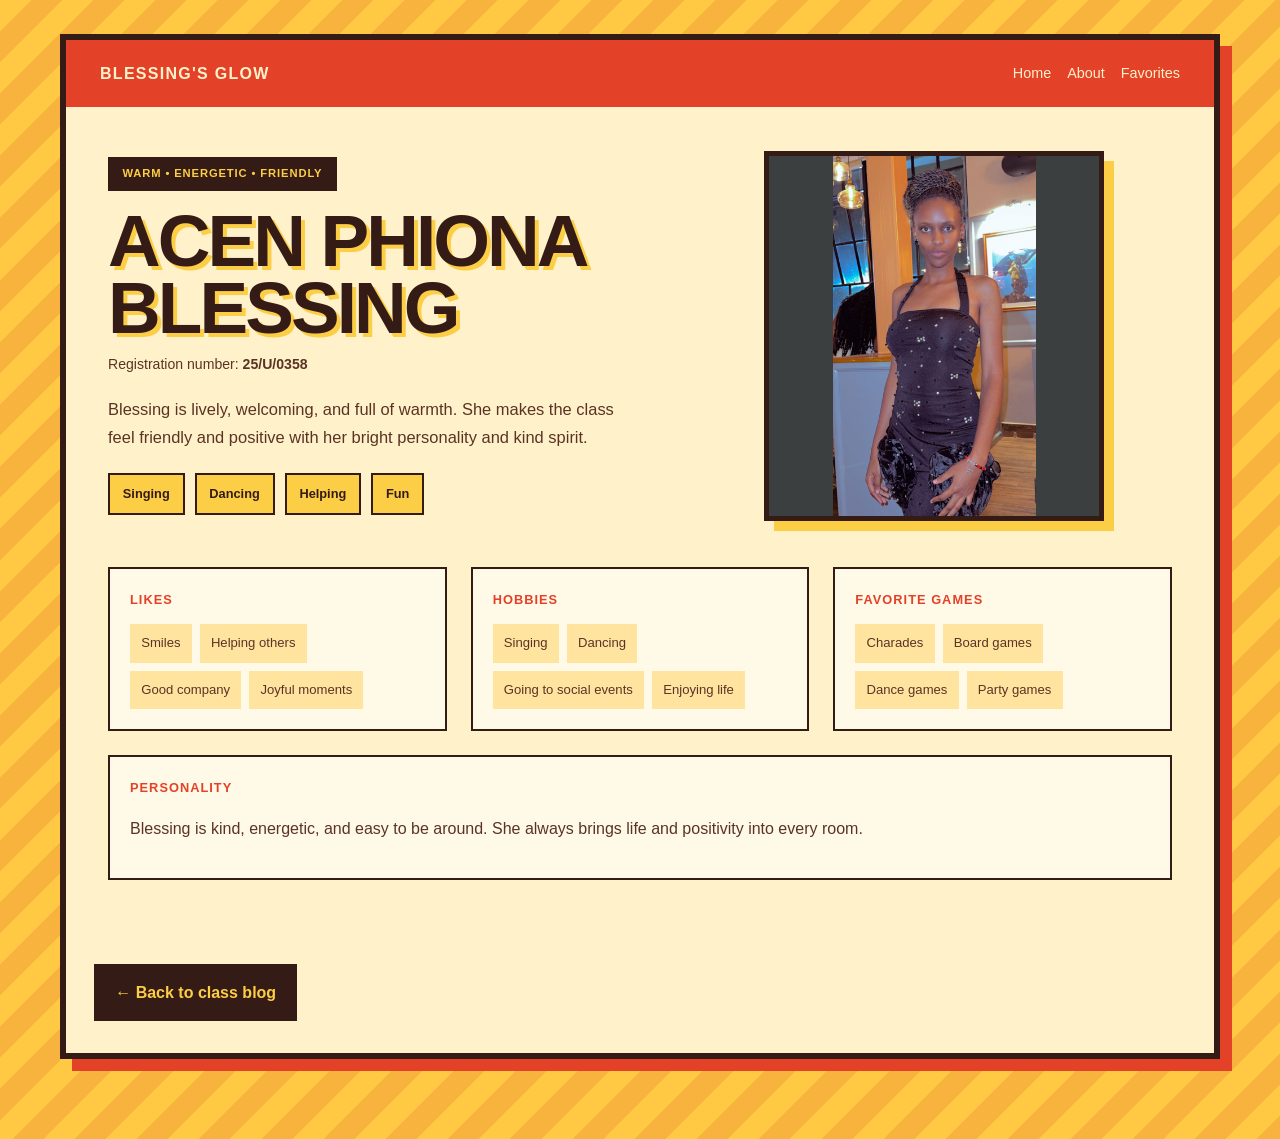
==== acen-phiona-blessing.html @ 314621a3 "Update class group blog pages" ====
<!DOCTYPE html>
<html lang="en">
  <head>
    <meta charset="UTF-8" />
    <meta name="viewport" content="width=device-width, initial-scale=1.0" />
    <title>Acen Phiona Blessing</title>
    <link rel="stylesheet" href="styles.css" />
  </head>
  <body>
    <main class="member-page page-blessing">
      <div class="page-shell">
        <div class="top-strip">
          <div class="brand-mark">Blessing's Glow</div>
          <div class="nav-mini">
            <a href="index.html">Home</a>
            <a href="#about">About</a>
            <a href="#favorites">Favorites</a>
          </div>
        </div>

        <section class="hero-layout">
          <div class="hero-copy" id="about">
            <span class="eyebrow-tag">Warm • Energetic • Friendly</span>
            <h1>Acen Phiona Blessing</h1>
            <p class="registration-number">Registration number: <strong>25/U/0358</strong></p>
            <p class="lead">
              Blessing is lively, welcoming, and full of warmth. She makes the class feel friendly and positive with her bright personality and kind spirit.
            </p>
            <div class="badge-row">
              <span class="badge">Singing</span>
              <span class="badge">Dancing</span>
              <span class="badge">Helping</span>
              <span class="badge">Fun</span>
            </div>
          </div>

          <div class="profile-visual">
            <img
              class="avatar-box-large"
              src="Blessing/blessing.jpeg"
              alt="Acen Phiona Blessing profile photo"
            />
          </div>
        </section>

        <section class="content-grid" id="favorites">
          <article class="info-card">
            <h3>Likes</h3>
            <ul>
              <li>Smiles</li>
              <li>Helping others</li>
              <li>Good company</li>
              <li>Joyful moments</li>
            </ul>
          </article>

          <article class="info-card">
            <h3>Hobbies</h3>
            <ul>
              <li>Singing</li>
              <li>Dancing</li>
              <li>Going to social events</li>
              <li>Enjoying life</li>
            </ul>
          </article>

          <article class="info-card">
            <h3>Favorite games</h3>
            <ul>
              <li>Charades</li>
              <li>Board games</li>
              <li>Dance games</li>
              <li>Party games</li>
            </ul>
          </article>

          <article class="info-card">
            <h3>Personality</h3>
            <p>Blessing is kind, energetic, and easy to be around. She always brings life and positivity into every room.</p>
          </article>
        </section>

        <div class="cta-row">
          <a class="back-link" href="index.html">← Back to class blog</a>
        </div>
      </div>
    </main>
  </body>
</html>
---- styles.css ----
:root {
  --bg: #081120;
  --panel: #111c2d;
  --panel-2: #16273d;
  --text: #edf4ff;
  --muted: #aabed9;
  --primary: #7dd3fc;
  --primary-2: #a78bfa;
  --shadow: rgba(15, 23, 42, 0.35);
  --border: rgba(148, 163, 184, 0.2);
}

* {
  box-sizing: border-box;
}

html {
  scroll-behavior: smooth;
}

body {
  margin: 0;
  font-family: Arial, Helvetica, sans-serif;
  background: linear-gradient(180deg, #05101d 0%, #0d1728 100%);
  color: var(--text);
  line-height: 1.7;
  position: relative;
}

body::before {
  content: "";
  position: fixed;
  inset: 0;
  background-image: url("home page.jpeg");
  background-repeat: no-repeat;
  background-position: center center;
  background-size: cover;
  opacity: 0.12;
  z-index: 0;
  pointer-events: none;
}

body > * {
  position: relative;
  z-index: 1;
}

img {
  max-width: 100%;
  display: block;
}

.container {
  width: min(1120px, calc(100% - 32px));
  margin: 0 auto;
}

.topbar {
  position: sticky;
  top: 0;
  z-index: 20;
  backdrop-filter: blur(12px);
  background: rgba(3, 10, 20, 0.72);
  border-bottom: 1px solid var(--border);
}

.nav-wrap {
  display: flex;
  justify-content: space-between;
  align-items: center;
  min-height: 72px;
}

.brand {
  font-size: 1.5rem;
  font-weight: 700;
  letter-spacing: 0.04em;
}

.brand span {
  color: var(--primary);
}

.main-nav {
  display: flex;
  gap: 20px;
}

.main-nav a {
  color: var(--muted);
  text-decoration: none;
  font-weight: 600;
}

.main-nav a:hover {
  color: var(--text);
}

.hero {
  padding: 90px 0 40px;
}

.hero-grid {
  display: grid;
  grid-template-columns: 1.3fr 0.7fr;
  gap: 30px;
  align-items: center;
}

.eyebrow {
  margin: 0 0 12px;
  color: var(--primary);
  text-transform: uppercase;
  letter-spacing: 0.12em;
  font-size: 0.74rem;
  font-weight: 700;
}

.hero-copy h1 {
  margin: 0;
  font-size: clamp(2.2rem, 4vw, 4rem);
  line-height: 1.1;
}

.hero-text {
  margin-top: 18px;
  max-width: 620px;
  color: var(--muted);
  font-size: 1.08rem;
}

.cta-row {
  margin-top: 28px;
}

.primary-btn {
  display: inline-block;
  background: linear-gradient(135deg, var(--primary), var(--primary-2));
  color: #05101d;
  text-decoration: none;
  padding: 0.9rem 1.5rem;
  border-radius: 999px;
  font-weight: 700;
}

.hero-panel {
  display: flex;
  flex-direction: column;
  gap: 18px;
}

.stat-card {
  background: rgba(17, 28, 45, 0.9);
  border: 1px solid var(--border);
  border-radius: 18px;
  padding: 24px;
  box-shadow: 0 18px 35px var(--shadow);
}

.stat-card.alt {
  background: rgba(22, 39, 61, 0.9);
}

.stat-card span {
  display: block;
  color: var(--muted);
  font-size: 0.9rem;
}

.stat-card strong {
  display: block;
  margin-top: 10px;
  font-size: 1.3rem;
}

.members-section, .highlights {
  padding: 36px 0 80px;
}

.section-heading h2 {
  margin: 0;
  font-size: clamp(1.9rem, 2vw, 2.8rem);
}

.member-grid {
  display: grid;
  grid-template-columns: repeat(auto-fit, minmax(220px, 1fr));
  gap: 22px;
  margin-top: 30px;
}

.member-card {
  background: rgba(17, 28, 45, 0.82);
  border: 1px solid var(--border);
  border-radius: 18px;
  padding: 22px 20px;
  transition: transform 0.2s ease, box-shadow 0.2s ease;
}

.member-card:hover {
  transform: translateY(-4px);
  box-shadow: 0 18px 25px var(--shadow);
}

.card-top {
  display: flex;
  align-items: center;
  justify-content: space-between;
  margin-bottom: 18px;
}

.dot {
  width: 12px;
  height: 12px;
  border-radius: 50%;
  background: currentColor;
  display: inline-block;
}

.meta {
  color: var(--muted);
  font-size: 0.75rem;
  text-transform: uppercase;
  letter-spacing: 0.08em;
}

.member-card h3 {
  margin: 0 0 10px;
  font-size: 1.4rem;
}

.member-card p {
  margin: 0 0 18px;
  color: var(--muted);
}

.member-card .registration-number {
  margin: -4px 0 12px;
  color: currentColor;
  font-size: 0.8rem;
  font-weight: 700;
  overflow-wrap: anywhere;
}

.member-card a {
  text-decoration: none;
  color: inherit;
  font-weight: 700;
}

.theme-mark { color: #7dd3fc; }
.theme-gilbert { color: #c084fc; }
.theme-vanessa { color: #f9a8d4; }
.theme-linda { color: #86efac; }
.theme-blessing { color: #fbbf24; }
.theme-abraham { color: #fb7185; }
.theme-helena { color: #2dd4bf; }

.feature-grid {
  display: grid;
  grid-template-columns: repeat(auto-fit, minmax(220px, 1fr));
  gap: 22px;
  margin-top: 28px;
}

.feature-box {
  padding: 24px;
  background: rgba(17, 28, 45, 0.8);
  border: 1px solid var(--border);
  border-radius: 16px;
}

.feature-box h3 {
  margin-top: 0;
  margin-bottom: 12px;
}

.feature-box p {
  margin: 0;
  color: var(--muted);
}

.site-footer {
  border-top: 1px solid var(--border);
  padding: 18px 0 30px;
  color: var(--muted);
}

.footer-wrap {
  display: flex;
  justify-content: center;
}

.profile-page {
  min-height: 100vh;
  padding: 60px 0 80px;
}

.profile-shell {
  max-width: 1000px;
  margin: 0 auto;
  background: rgba(17, 28, 45, 0.8);
  border: 1px solid var(--border);
  border-radius: 20px;
  overflow: hidden;
  box-shadow: 0 22px 50px var(--shadow);
}

.profile-banner {
  padding: 35px 32px;
  background: linear-gradient(135deg, rgba(125, 211, 252, 0.18), rgba(167, 139, 250, 0.18));
  border-bottom: 1px solid var(--border);
}

.profile-banner h1 {
  margin: 0;
  font-size: clamp(2rem, 3vw, 3rem);
}

.profile-content {
  display: grid;
  grid-template-columns: 280px 1fr;
  gap: 28px;
  padding: 30px;
}

.avatar-box {
  width: 100%;
  height: 280px;
  display: grid;
  place-items: center;
  border-radius: 20px;
  border: 1px solid var(--border);
  background: linear-gradient(135deg, rgba(15, 23, 42, 0.8), rgba(30, 41, 59, 0.7));
  font-size: 5rem;
}

.profile-details {
  display: grid;
  gap: 18px;
}

.detail-card {
  background: rgba(15, 23, 42, 0.7);
  border: 1px solid var(--border);
  border-radius: 14px;
  padding: 18px;
}

.detail-card h3 {
  margin: 0 0 10px;
  font-size: 1rem;
  text-transform: uppercase;
  letter-spacing: 0.08em;
  color: var(--muted);
}

.detail-card p, .detail-card ul {
  margin: 0;
  color: var(--text);
}

.detail-card ul {
  list-style: none;
  padding: 0;
  display: flex;
  flex-wrap: wrap;
  gap: 8px;
}

.detail-card li {
  background: rgba(148, 163, 184, 0.08);
  border: 1px solid var(--border);
  border-radius: 999px;
  padding: 0.35rem 0.75rem;
  color: var(--text);
}

.back-link {
  display: inline-block;
  margin-top: 18px;
  color: var(--primary);
  text-decoration: none;
  font-weight: 700;
}

.member-page {
  padding: 34px 20px 80px;
  min-height: 100vh;
  background: linear-gradient(180deg, var(--bg1), var(--bg2));
  color: var(--text-color);
}

.member-page .page-shell {
  max-width: 1180px;
  margin: 0 auto;
  border: 1px solid rgba(255,255,255,0.12);
  border-radius: 28px;
  background: rgba(9, 13, 22, 0.72);
  box-shadow: 0 30px 60px rgba(0,0,0,0.25);
  overflow: hidden;
}

.member-page .top-strip {
  display: flex;
  justify-content: space-between;
  align-items: center;
  padding: 20px 28px;
  background: rgba(255,255,255,0.02);
  border-bottom: 1px solid rgba(255,255,255,0.08);
}

.member-page .top-strip .brand-mark {
  font-weight: 700;
  letter-spacing: 0.08em;
  text-transform: uppercase;
  color: var(--accent);
}

.member-page .top-strip .nav-mini {
  display: flex;
  gap: 16px;
  flex-wrap: wrap;
}

.member-page .nav-mini a {
  text-decoration: none;
  color: var(--soft);
  font-size: 0.9rem;
}

.member-page .hero-layout {
  display: grid;
  grid-template-columns: 1.1fr 0.9fr;
  gap: 30px;
  padding: 42px 28px 26px;
}

.member-page .hero-copy {
  padding: 10px 4px;
}

.member-page .eyebrow-tag {
  display: inline-block;
  background: rgba(255,255,255,0.06);
  color: var(--accent);
  border: 1px solid rgba(255,255,255,0.08);
  border-radius: 999px;
  padding: 0.45rem 0.9rem;
  font-size: 0.7rem;
  letter-spacing: 0.08em;
  text-transform: uppercase;
  font-weight: 700;
}

.member-page h1 {
  margin: 16px 0 12px;
  font-size: clamp(2.3rem, 4vw, 4.2rem);
  line-height: 1.06;
  letter-spacing: -0.04em;
}

.member-page .lead {
  color: var(--soft);
  font-size: 1.03rem;
  max-width: 620px;
}

.member-page .registration-number {
  margin: 0 0 18px;
  color: var(--accent);
  font-size: 0.88rem;
  overflow-wrap: anywhere;
}

.member-page .registration-number strong {
  font-weight: 700;
}

.member-page .badge-row {
  display: flex;
  flex-wrap: wrap;
  gap: 10px;
  margin-top: 22px;
}

.member-page .badge {
  padding: 0.5rem 0.8rem;
  border-radius: 999px;
  background: rgba(255,255,255,0.05);
  border: 1px solid rgba(255,255,255,0.08);
  color: var(--soft);
  font-size: 0.8rem;
}

.member-page .profile-visual {
  display: grid;
  place-items: center;
}

.member-page .avatar-box-large {
  width: min(100%, 350px);
  height: 350px;
  border-radius: 24px;
  display: block;
  object-fit: cover;
  object-position: center;
  font-size: 6rem;
  font-weight: 700;
  background: linear-gradient(135deg, rgba(255,255,255,0.08), rgba(255,255,255,0.02));
  border: 1px solid rgba(255,255,255,0.10);
  box-shadow: inset 0 0 40px rgba(255,255,255,0.02);
  color: var(--accent);
}

.member-page.page-blessing .avatar-box-large {
  object-fit: contain;
  object-position: center top;
  background: rgba(12, 18, 28, 0.8);
}

.member-page .content-grid {
  display: grid;
  grid-template-columns: repeat(auto-fit, minmax(220px, 1fr));
  gap: 24px;
  padding: 12px 28px 30px;
}

.member-page .info-card {
  background: rgba(255,255,255,0.03);
  border-radius: 18px;
  border: 1px solid rgba(255,255,255,0.08);
  padding: 20px;
}

.member-page .info-card h3 {
  margin: 0 0 14px;
  color: var(--accent);
  text-transform: uppercase;
  letter-spacing: 0.08em;
  font-size: 0.8rem;
}

.member-page .info-card p,
.member-page .info-card li {
  color: var(--soft);
}

.member-page .info-card ul {
  list-style: none;
  margin: 0;
  padding: 0;
  display: flex;
  flex-wrap: wrap;
  gap: 8px;
}

.member-page .info-card li {
  background: rgba(255,255,255,0.04);
  border: 1px solid rgba(255,255,255,0.08);
  border-radius: 999px;
  padding: 0.5rem 0.7rem;
  font-size: 0.82rem;
}

.member-page .cta-row {
  padding: 0 28px 32px;
}

.member-page .back-link {
  display: inline-flex;
  align-items: center;
  justify-content: center;
  padding: 0.8rem 1.2rem;
  border-radius: 999px;
  text-decoration: none;
  background: var(--accent);
  color: #0b1120;
  font-weight: 700;
}

.page-mark {
  --bg1: #091827;
  --bg2: #0f172a;
  --text-color: #f3f8ff;
  --soft: #dbeafe;
  --accent: #7dd3fc;
  --page-shape: 28px;
  --hero-card: linear-gradient(135deg, rgba(125,211,252,0.18), rgba(59,130,246,0.08));
}

.page-gilbert {
  --bg1: #1e0f2e;
  --bg2: #120b1a;
  --text-color: #f6ebff;
  --soft: #f0dfff;
  --accent: #d7a8ff;
  --page-shape: 30px 18px 30px 18px;
  --hero-card: linear-gradient(135deg, rgba(216,168,255,0.32), rgba(168,85,247,0.12));
}

.page-vanessa {
  --bg1: #2b0e22;
  --bg2: #1d1b3a;
  --text-color: #fff1f9;
  --soft: #ffd8ea;
  --accent: #ff9ec9;
  --page-shape: 18px 36px 18px 36px;
  --hero-card: linear-gradient(135deg, rgba(255,158,201,0.42), rgba(236,72,153,0.12));
}

.page-linda {
  --bg1: #0a2219;
  --bg2: #10362e;
  --text-color: #ebfff4;
  --soft: #d8fbe7;
  --accent: #8ef5bc;
  --page-shape: 32px 8px 32px 8px;
  --hero-card: linear-gradient(135deg, rgba(142,245,188,0.35), rgba(16,185,129,0.09));
}

.page-blessing {
  --bg1: #221500;
  --bg2: #332200;
  --text-color: #fff9e5;
  --soft: #ffe7a1;
  --accent: #f7c948;
  --page-shape: 12px 40px 12px 40px;
  --hero-card: linear-gradient(135deg, rgba(247,201,72,0.35), rgba(245,158,11,0.12));
}

.page-abraham {
  --bg1: #2d0d18;
  --bg2: #4c1226;
  --text-color: #fff1f3;
  --soft: #ffd2db;
  --accent: #ff8aa4;
  --page-shape: 42px 14px 42px 14px;
  --hero-card: linear-gradient(135deg, rgba(255,138,164,0.43), rgba(244,63,94,0.1));
}

.page-helena {
  --bg1: #051f1d;
  --bg2: #0d312e;
  --text-color: #ecfffe;
  --soft: #d7fffb;
  --accent: #5ce7d2;
  --page-shape: 24px 24px 8px 8px;
  --hero-card: linear-gradient(135deg, rgba(92,231,210,0.35), rgba(45,212,191,0.12));
}

.page-mark .page-shell,
.page-gilbert .page-shell,
.page-vanessa .page-shell,
.page-linda .page-shell,
.page-blessing .page-shell,
.page-abraham .page-shell,
.page-helena .page-shell {
  border-radius: var(--page-shape);
}

.page-mark .top-strip,
.page-gilbert .top-strip,
.page-vanessa .top-strip,
.page-linda .top-strip,
.page-blessing .top-strip,
.page-abraham .top-strip,
.page-helena .top-strip {
  background: linear-gradient(90deg, rgba(255,255,255,0.05), rgba(255,255,255,0.02));
}

.page-mark .hero-layout,
.page-gilbert .hero-layout,
.page-vanessa .hero-layout,
.page-linda .hero-layout,
.page-blessing .hero-layout,
.page-abraham .hero-layout,
.page-helena .hero-layout {
  position: relative;
}

.page-mark .hero-layout::before,
.page-gilbert .hero-layout::before,
.page-vanessa .hero-layout::before,
.page-linda .hero-layout::before,
.page-blessing .hero-layout::before,
.page-abraham .hero-layout::before,
.page-helena .hero-layout::before {
  content: "";
  position: absolute;
  inset: 18px 18px 0 18px;
  background: var(--hero-card);
  border-radius: 22px;
  z-index: 0;
}

.page-mark .hero-copy,
.page-gilbert .hero-copy,
.page-vanessa .hero-copy,
.page-linda .hero-copy,
.page-blessing .hero-copy,
.page-abraham .hero-copy,
.page-helena .hero-copy,
.page-mark .profile-visual,
.page-gilbert .profile-visual,
.page-vanessa .profile-visual,
.page-linda .profile-visual,
.page-blessing .profile-visual,
.page-abraham .profile-visual,
.page-helena .profile-visual {
  position: relative;
  z-index: 1;
}

.page-mark .avatar-box-large,
.page-gilbert .avatar-box-large,
.page-vanessa .avatar-box-large,
.page-linda .avatar-box-large,
.page-blessing .avatar-box-large,
.page-abraham .avatar-box-large,
.page-helena .avatar-box-large {
  border-radius: 30% 70% 70% 30% / 40% 40% 60% 60%;
  backdrop-filter: blur(3px);
}

.page-mark .info-card,
.page-gilbert .info-card,
.page-vanessa .info-card,
.page-linda .info-card,
.page-blessing .info-card,
.page-abraham .info-card,
.page-helena .info-card {
  background: rgba(12, 16, 24, 0.26);
  border: 1px solid rgba(255,255,255,0.09);
  backdrop-filter: blur(2px);
}

.page-mark .badge,
.page-gilbert .badge,
.page-vanessa .badge,
.page-linda .badge,
.page-blessing .badge,
.page-abraham .badge,
.page-helena .badge {
  border-radius: 12px;
  font-weight: 600;
}

.page-gilbert .eyebrow-tag,
.page-vanessa .eyebrow-tag,
.page-linda .eyebrow-tag,
.page-blessing .eyebrow-tag,
.page-abraham .eyebrow-tag,
.page-helena .eyebrow-tag,
.page-mark .eyebrow-tag {
  border-radius: 14px;
}

.page-gilbert h1,
.page-vanessa h1,
.page-linda h1,
.page-blessing h1,
.page-abraham h1,
.page-helena h1,
.page-mark h1 {
  text-shadow: 0 10px 25px rgba(0,0,0,0.18);
}

.page-gilbert .member-page,
.page-vanessa .member-page,
.page-linda .member-page,
.page-blessing .member-page,
.page-abraham .member-page,
.page-helena .member-page {
  background-attachment: fixed;
}

@media (max-width: 760px) {
  .hero-grid, .profile-content, .member-page .hero-layout {
    grid-template-columns: 1fr;
  }

  .nav-wrap {
    flex-direction: column;
    justify-content: center;
    padding: 14px 0;
    gap: 10px;
  }

  .main-nav {
    gap: 14px;
    flex-wrap: wrap;
    justify-content: center;
  }

  .member-page .top-strip {
    flex-direction: column;
    align-items: flex-start;
    gap: 10px;
  }
}

.page-mark .page-shell {
  border-radius: 8px;
  border-top: 5px solid var(--accent);
}

.page-mark .hero-layout {
  grid-template-columns: 1.2fr 0.8fr;
  padding-top: 52px;
}

.page-mark .avatar-box-large {
  width: min(100%, 390px);
  height: 310px;
  border-radius: 8px;
  transform: rotate(2deg);
}

.page-mark .content-grid {
  grid-template-columns: repeat(4, minmax(0, 1fr));
}

.page-mark .info-card {
  border-radius: 4px;
  border-top: 3px solid var(--accent);
}

.page-gilbert .page-shell {
  max-width: 1040px;
  border-radius: 4px;
  font-family: "Courier New", monospace;
}

.page-gilbert .top-strip {
  border-bottom: 2px solid var(--accent);
}

.page-gilbert .hero-layout {
  grid-template-columns: 0.72fr 1.28fr;
  grid-template-areas: "visual copy";
}

.page-gilbert .hero-copy {
  grid-area: copy;
}

.page-gilbert .profile-visual {
  grid-area: visual;
}

.page-gilbert .avatar-box-large {
  width: min(100%, 280px);
  height: 340px;
  border-radius: 4px;
  filter: grayscale(0.25);
}

.page-gilbert .content-grid {
  grid-template-columns: repeat(2, minmax(0, 1fr));
  gap: 12px;
}

.page-gilbert .info-card {
  border-radius: 4px;
  background: rgba(0, 0, 0, 0.2);
}

.page-vanessa .page-shell {
  max-width: 1240px;
  border-radius: 2px;
  background: rgba(31, 16, 29, 0.9);
}

.page-vanessa .top-strip {
  padding: 26px 36px;
}

.page-vanessa .hero-layout {
  grid-template-columns: 0.9fr 1.1fr;
  align-items: end;
  padding: 54px 36px 40px;
}

.page-vanessa h1 {
  max-width: 580px;
  font-family: Georgia, "Times New Roman", serif;
  font-weight: 400;
  font-size: clamp(2.8rem, 5vw, 5rem);
}

.page-vanessa .avatar-box-large {
  width: 100%;
  max-width: 500px;
  height: 460px;
  border-radius: 2px 90px 2px 2px;
}

.page-vanessa .content-grid {
  grid-template-columns: repeat(2, minmax(0, 1fr));
  padding: 12px 36px 36px;
}

.page-vanessa .info-card {
  border-radius: 2px;
  border-left: 3px solid var(--accent);
}

.page-linda .page-shell {
  max-width: 940px;
  border-radius: 36px 36px 8px 8px;
  background: rgba(7, 29, 23, 0.92);
}

.page-linda .top-strip {
  padding: 24px 36px;
}

.page-linda .hero-layout {
  grid-template-columns: 0.72fr 1.28fr;
  align-items: center;
  padding: 56px 44px 38px;
}

.page-linda .avatar-box-large {
  width: min(100%, 250px);
  height: 250px;
  border-radius: 50%;
}

.page-linda .content-grid {
  grid-template-columns: repeat(2, minmax(0, 1fr));
  gap: 0 28px;
  padding: 12px 44px 36px;
}

.page-linda .info-card {
  padding: 20px 4px;
  border: 0;
  border-top: 1px solid rgba(142, 245, 188, 0.28);
  border-radius: 0;
  background: transparent;
}

.page-linda .info-card li {
  border-radius: 6px;
}

.page-blessing .page-shell {
  max-width: 1080px;
  border-radius: 50px 8px 50px 8px;
  background: rgba(39, 27, 8, 0.92);
}

.page-blessing .hero-layout {
  grid-template-columns: 1fr 0.9fr;
  align-items: center;
  padding: 50px 44px 32px;
}

.page-blessing .hero-copy {
  padding: 28px;
  border: 1px solid rgba(247, 201, 72, 0.3);
  background: rgba(247, 201, 72, 0.07);
}

.page-blessing .avatar-box-large {
  width: min(100%, 330px);
  height: 370px;
  border-radius: 48% 48% 12px 12px;
}

.page-blessing .content-grid {
  grid-template-columns: repeat(3, minmax(0, 1fr));
}

.page-blessing .info-card:last-child {
  grid-column: 1 / -1;
}

.page-blessing .info-card {
  border-radius: 12px;
  background: rgba(247, 201, 72, 0.07);
}

.page-abraham .page-shell {
  max-width: 1260px;
  border-radius: 0;
  border: 0;
  border-left: 8px solid var(--accent);
  background: rgba(39, 12, 24, 0.94);
}

.page-abraham .top-strip {
  padding-left: 36px;
  padding-right: 36px;
}

.page-abraham .hero-layout {
  grid-template-columns: 1fr 0.8fr;
  padding: 58px 44px 40px;
}

.page-abraham h1 {
  max-width: 600px;
  text-transform: uppercase;
  font-weight: 900;
}

.page-abraham .avatar-box-large {
  width: min(100%, 390px);
  height: 310px;
  border-radius: 0;
  transform: skewY(-3deg);
}

.page-abraham .content-grid {
  grid-template-columns: repeat(3, minmax(0, 1fr));
}

.page-abraham .info-card {
  border-radius: 0;
  border-bottom: 3px solid var(--accent);
  background: rgba(255, 255, 255, 0.045);
}

.page-abraham .info-card:last-child {
  grid-column: 1 / -1;
}

.page-helena .page-shell {
  max-width: 1080px;
  border: 0;
  border-radius: 0 0 80px 0;
  background: rgba(7, 32, 30, 0.9);
  box-shadow: none;
}

.page-helena .top-strip {
  border-bottom: 1px solid rgba(92, 231, 210, 0.35);
}

.page-helena .hero-layout {
  grid-template-columns: 1.15fr 0.85fr;
  padding: 60px 48px 46px;
}

.page-helena h1 {
  font-family: Georgia, "Times New Roman", serif;
  font-weight: 400;
}

.page-helena .avatar-box-large {
  width: min(100%, 310px);
  height: 370px;
  border-radius: 48% 48% 4px 4px;
}

.page-helena .content-grid {
  grid-template-columns: repeat(2, minmax(0, 1fr));
  gap: 0 36px;
  padding: 12px 48px 40px;
}

.page-helena .info-card {
  padding: 24px 0;
  border: 0;
  border-top: 1px solid rgba(92, 231, 210, 0.3);
  border-radius: 0;
  background: transparent;
}

@media (max-width: 760px) {
  .page-mark .content-grid,
  .page-gilbert .content-grid,
  .page-vanessa .content-grid,
  .page-linda .content-grid,
  .page-blessing .content-grid,
  .page-abraham .content-grid,
  .page-helena .content-grid {
    grid-template-columns: 1fr;
  }

  .page-gilbert .hero-layout {
    grid-template-columns: 1fr;
    grid-template-areas: "copy" "visual";
  }

  .page-mark .hero-layout,
  .page-vanessa .hero-layout,
  .page-linda .hero-layout,
  .page-blessing .hero-layout,
  .page-abraham .hero-layout,
  .page-helena .hero-layout {
    grid-template-columns: 1fr;
  }

  .page-linda .hero-layout,
  .page-blessing .hero-layout,
  .page-abraham .hero-layout,
  .page-helena .hero-layout {
    padding-left: 22px;
    padding-right: 22px;
  }

  .page-vanessa .hero-layout {
    padding-left: 22px;
    padding-right: 22px;
  }

  .page-vanessa .avatar-box-large {
    height: min(92vw, 460px);
  }

  .page-blessing .info-card:last-child,
  .page-abraham .info-card:last-child {
    grid-column: auto;
  }
}

.member-page .hero-layout::before {
  display: none;
}

.page-mark {
  --bg1: #f0eee7;
  --bg2: #d9e3e5;
  --text-color: #132d3a;
  --soft: #425968;
  --accent: #e44f24;
  font-family: "Trebuchet MS", sans-serif;
  background-image: linear-gradient(135deg, #f8f6ef 0%, #d7e1e2 100%);
}

.page-mark .page-shell {
  max-width: 1320px;
  border: 0;
  border-top: 12px solid #e44f24;
  border-radius: 0;
  background: #fffefa;
  box-shadow: 0 24px 70px rgba(19, 45, 58, 0.16);
}

.page-mark .top-strip {
  padding: 18px 38px;
  background: #132d3a;
  border: 0;
}

.page-mark .top-strip .brand-mark,
.page-mark .nav-mini a {
  color: #fffefa;
}

.page-mark .hero-layout {
  min-height: 440px;
  grid-template-columns: 1fr 0.82fr;
  padding: 56px 54px 40px;
}

.page-mark .hero-copy {
  align-self: center;
}

.page-mark .eyebrow-tag {
  background: #e44f24;
  color: white;
  border: 0;
  border-radius: 0;
}

.page-mark h1 {
  max-width: 620px;
  color: #132d3a;
  font-size: clamp(3rem, 6vw, 6rem);
  line-height: 0.95;
  text-transform: uppercase;
}

.page-mark .lead,
.page-mark .registration-number {
  color: #425968;
}

.page-mark .avatar-box-large {
  width: 100%;
  max-width: 440px;
  height: 330px;
  border: 8px solid #132d3a;
  border-radius: 0;
  object-position: center;
  box-shadow: 16px 16px 0 #e44f24;
  transform: none;
}

.page-mark .content-grid {
  padding: 24px 54px 42px;
}

.page-mark .info-card {
  border: 0;
  border-top: 4px solid #e44f24;
  border-radius: 0;
  background: #f0eee7;
}

.page-mark .info-card h3,
.page-mark .info-card p,
.page-mark .info-card li {
  color: #132d3a;
}

.page-mark .info-card li {
  border-color: #cbd4d2;
  background: #fffefa;
  border-radius: 2px;
}

.page-mark .back-link {
  background: #132d3a;
  color: #fffefa;
}

.page-gilbert {
  --bg1: #101914;
  --bg2: #050906;
  --text-color: #d7f7a5;
  --soft: #bbd39b;
  --accent: #b6f35b;
  font-family: "Courier New", monospace;
  background-image: repeating-linear-gradient(0deg, #08100b 0, #08100b 2px, #0d1710 2px, #0d1710 4px);
}

.page-gilbert .page-shell {
  max-width: 1080px;
  margin-top: 26px;
  border: 1px solid #6b913b;
  border-radius: 0;
  background: #0c140e;
  box-shadow: 0 0 42px rgba(182, 243, 91, 0.12);
}

.page-gilbert .top-strip {
  padding: 16px 26px;
  background: #b6f35b;
  border: 0;
}

.page-gilbert .top-strip .brand-mark,
.page-gilbert .nav-mini a {
  color: #10200b;
}

.page-gilbert .top-strip .brand-mark::before {
  content: "> ";
}

.page-gilbert .hero-layout {
  grid-template-columns: 0.72fr 1.28fr;
  grid-template-areas: "visual copy";
  gap: 34px;
  padding: 42px 38px 28px;
}

.page-gilbert .hero-copy {
  border-left: 2px solid #b6f35b;
  padding: 14px 0 14px 26px;
}

.page-gilbert .eyebrow-tag {
  border: 0;
  border-radius: 0;
  background: #1c2b1d;
  color: #b6f35b;
}

.page-gilbert h1 {
  color: #d7f7a5;
  font-size: clamp(2.2rem, 4vw, 4rem);
  text-shadow: none;
}

.page-gilbert .registration-number {
  color: #b6f35b;
}

.page-gilbert .avatar-box-large {
  border: 2px solid #b6f35b;
  border-radius: 0;
  filter: grayscale(1) contrast(1.1);
  box-shadow: 8px 8px 0 #26351d;
}

.page-gilbert .content-grid {
  padding: 14px 38px 34px;
}

.page-gilbert .info-card {
  border: 1px dashed #6b913b;
  border-radius: 0;
  background: #101a12;
}

.page-gilbert .info-card h3,
.page-gilbert .info-card li {
  color: #b6f35b;
}

.page-gilbert .info-card li {
  border: 1px solid #334b25;
  border-radius: 0;
  background: #111d13;
}

.page-gilbert .back-link {
  border-radius: 0;
  background: #b6f35b;
}

.page-vanessa {
  --bg1: #f5e9df;
  --bg2: #ead8d0;
  --text-color: #38252d;
  --soft: #67515b;
  --accent: #bd4f71;
  font-family: Georgia, "Times New Roman", serif;
  background-image: linear-gradient(150deg, #f7eee7, #dfc8c0);
}

.page-vanessa .page-shell {
  max-width: 1280px;
  border: 0;
  border-radius: 0;
  background: #fffaf5;
  box-shadow: 0 25px 70px rgba(78, 42, 57, 0.16);
}

.page-vanessa .top-strip {
  min-height: 92px;
  padding: 24px 54px;
  border: 0;
  border-bottom: 1px solid #dbc9c1;
  background: #fffaf5;
}

.page-vanessa .top-strip .brand-mark,
.page-vanessa .nav-mini a {
  color: #38252d;
}

.page-vanessa .hero-layout {
  grid-template-columns: 0.84fr 1.16fr;
  gap: 48px;
  padding: 58px 54px 48px;
}

.page-vanessa .hero-copy {
  align-self: center;
}

.page-vanessa .eyebrow-tag {
  padding-left: 0;
  border: 0;
  border-radius: 0;
  background: transparent;
  color: #bd4f71;
}

.page-vanessa h1 {
  color: #38252d;
  font-size: clamp(3rem, 5vw, 5.2rem);
  line-height: 0.98;
  text-shadow: none;
}

.page-vanessa .lead,
.page-vanessa .registration-number,
.page-vanessa .info-card p,
.page-vanessa .info-card li {
  color: #67515b;
}

.page-vanessa .badge {
  border-color: #e5c7ce;
  border-radius: 0;
  background: #f6e8e8;
  color: #754356;
}

.page-vanessa .avatar-box-large {
  max-width: 560px;
  height: 480px;
  border: 0;
  border-radius: 48% 48% 3px 3px;
  box-shadow: 20px 20px 0 #ead5d3;
}

.page-vanessa .content-grid {
  gap: 0 44px;
  padding: 20px 54px 44px;
}

.page-vanessa .info-card {
  padding: 24px 0;
  border: 0;
  border-top: 1px solid #dbc9c1;
  border-radius: 0;
  background: transparent;
}

.page-vanessa .info-card h3 {
  color: #bd4f71;
}

.page-vanessa .info-card li {
  border: 0;
  border-bottom: 1px solid #eadbd5;
  border-radius: 0;
  background: transparent;
}

.page-vanessa .back-link {
  border-radius: 0;
  background: #38252d;
  color: #fffaf5;
}

.page-linda {
  --bg1: #e9eee7;
  --bg2: #dce5dc;
  --text-color: #283b31;
  --soft: #53685b;
  --accent: #52775d;
  font-family: "Palatino Linotype", "Book Antiqua", serif;
  background-image: linear-gradient(180deg, #eef2ea, #dce5dc);
}

.page-linda .page-shell {
  max-width: 980px;
  margin: 30px auto;
  border: 1px solid #c5d2c4;
  border-radius: 22px 22px 6px 6px;
  background: #f8faf5;
  box-shadow: 0 18px 55px rgba(40, 59, 49, 0.11);
}

.page-linda .top-strip {
  padding: 24px 42px;
  border-color: #d7e0d4;
  background: #f8faf5;
}

.page-linda .top-strip .brand-mark,
.page-linda .nav-mini a {
  color: #365341;
}

.page-linda .hero-layout {
  grid-template-columns: 0.72fr 1.28fr;
  padding: 52px 54px 38px;
}

.page-linda .hero-copy {
  grid-column: 2;
  grid-row: 1;
}

.page-linda .profile-visual {
  grid-column: 1;
  grid-row: 1;
}

.page-linda .eyebrow-tag {
  border-color: #d7e0d4;
  border-radius: 3px;
  background: #e9eee7;
  color: #52775d;
}

.page-linda h1 {
  color: #283b31;
  font-size: clamp(2.6rem, 4vw, 4.1rem);
  font-weight: 400;
  text-shadow: none;
}

.page-linda .lead,
.page-linda .registration-number,
.page-linda .info-card p,
.page-linda .info-card li {
  color: #53685b;
}

.page-linda .avatar-box-large {
  width: min(100%, 240px);
  height: 240px;
  border: 7px solid #fff;
  border-radius: 50%;
  box-shadow: 0 0 0 1px #b8cbb8, 0 12px 28px rgba(40, 59, 49, 0.14);
}

.page-linda .content-grid {
  padding: 12px 54px 42px;
}

.page-linda .info-card {
  padding: 22px 18px;
  border: 1px solid #dce5dc;
  border-radius: 4px;
  background: #fff;
}

.page-linda .info-card h3 {
  color: #52775d;
}

.page-linda .info-card li {
  border-color: #dce5dc;
  border-radius: 3px;
  background: #f1f5ee;
}

.page-linda .back-link {
  border-radius: 3px;
  background: #52775d;
  color: white;
}

.page-blessing {
  --bg1: #fcce45;
  --bg2: #f48337;
  --text-color: #351b16;
  --soft: #5b3324;
  --accent: #e34128;
  font-family: "Trebuchet MS", sans-serif;
  background-image: repeating-linear-gradient(135deg, #ffc943 0, #ffc943 22px, #f7b33d 22px, #f7b33d 44px);
}

.page-blessing .page-shell {
  max-width: 1160px;
  border: 6px solid #351b16;
  border-radius: 0;
  background: #fff2ca;
  box-shadow: 12px 12px 0 #e34128;
}

.page-blessing .top-strip {
  padding: 20px 34px;
  border: 0;
  background: #e34128;
}

.page-blessing .top-strip .brand-mark,
.page-blessing .nav-mini a {
  color: #fff2ca;
}

.page-blessing .hero-layout {
  grid-template-columns: 1fr 0.85fr;
  padding: 40px 42px 30px;
}

.page-blessing .hero-copy {
  align-self: center;
  padding: 10px 24px 10px 0;
  border: 0;
  background: transparent;
}

.page-blessing .eyebrow-tag {
  border: 0;
  border-radius: 0;
  background: #351b16;
  color: #fcce45;
}

.page-blessing h1 {
  color: #351b16;
  font-size: clamp(3rem, 5.7vw, 5.8rem);
  line-height: 0.92;
  text-transform: uppercase;
  text-shadow: 4px 4px 0 #fcce45;
}

.page-blessing .lead,
.page-blessing .registration-number,
.page-blessing .info-card p,
.page-blessing .info-card li {
  color: #5b3324;
}

.page-blessing .avatar-box-large {
  width: min(100%, 340px);
  height: 370px;
  border: 5px solid #351b16;
  border-radius: 0;
  box-shadow: 10px 10px 0 #fcce45;
}

.page-blessing .badge {
  border: 2px solid #351b16;
  border-radius: 0;
  background: #fcce45;
  color: #351b16;
  font-weight: 700;
}

.page-blessing .content-grid {
  padding: 12px 42px 38px;
}

.page-blessing .info-card {
  border: 2px solid #351b16;
  border-radius: 0;
  background: #fff9e8;
}

.page-blessing .info-card h3 {
  color: #e34128;
}

.page-blessing .info-card li {
  border: 0;
  border-radius: 0;
  background: #ffe4a0;
}

.page-blessing .back-link {
  border: 2px solid #351b16;
  border-radius: 0;
  background: #351b16;
  color: #fcce45;
}

.page-abraham {
  --bg1: #e8edf2;
  --bg2: #cbd6e0;
  --text-color: #14283b;
  --soft: #40596e;
  --accent: #d53b36;
  font-family: "Arial Narrow", "Trebuchet MS", sans-serif;
  background-image: linear-gradient(120deg, #f0f3f5 0 48%, #d8e1e8 48% 100%);
}

.page-abraham .page-shell {
  max-width: 1320px;
  border: 0;
  border-left: 14px solid #d53b36;
  border-radius: 0;
  background: #fff;
  box-shadow: 0 24px 55px rgba(20, 40, 59, 0.18);
}

.page-abraham .top-strip {
  padding: 18px 38px;
  border: 0;
  background: #14283b;
}

.page-abraham .top-strip .brand-mark,
.page-abraham .nav-mini a {
  color: white;
}

.page-abraham .hero-layout {
  grid-template-columns: 1.05fr 0.95fr;
  gap: 22px;
  padding: 54px 52px 38px;
}

.page-abraham .hero-copy {
  align-self: center;
  padding: 26px;
  border-left: 5px solid #d53b36;
  background: #f0f3f5;
}

.page-abraham .eyebrow-tag {
  border: 0;
  border-radius: 0;
  background: #14283b;
  color: white;
}

.page-abraham h1 {
  color: #14283b;
  font-size: clamp(2.8rem, 5vw, 5.2rem);
  line-height: 0.96;
  text-shadow: none;
}

.page-abraham .lead,
.page-abraham .registration-number,
.page-abraham .info-card p,
.page-abraham .info-card li {
  color: #40596e;
}

.page-abraham .avatar-box-large {
  width: 100%;
  max-width: 440px;
  height: 340px;
  border: 8px solid #14283b;
  border-radius: 0;
  box-shadow: 14px 14px 0 #d53b36;
  transform: none;
}

.page-abraham .content-grid {
  padding: 12px 52px 42px;
}

.page-abraham .info-card {
  border: 0;
  border-radius: 0;
  border-bottom: 4px solid #d53b36;
  background: #eef2f5;
}

.page-abraham .info-card h3 {
  color: #14283b;
}

.page-abraham .info-card li {
  border: 0;
  border-radius: 0;
  background: #dce5eb;
}

.page-abraham .back-link {
  border-radius: 0;
  background: #14283b;
  color: white;
}

.page-helena {
  --bg1: #e8e2d5;
  --bg2: #d1d9cf;
  --text-color: #253b35;
  --soft: #586d62;
  --accent: #456f62;
  font-family: "Palatino Linotype", "Book Antiqua", serif;
  background-image: radial-gradient(ellipse at 50% 0, #f7f4ed 0, #e1e5d9 70%);
}

.page-helena .page-shell {
  max-width: 1060px;
  margin: 28px auto;
  padding: 14px;
  border: 1px solid #9cad9d;
  border-radius: 0;
  background: #f8f6ef;
  box-shadow: 0 18px 55px rgba(37, 59, 53, 0.12);
}

.page-helena .top-strip {
  padding: 20px 28px;
  border: 0;
  border-bottom: 1px solid #c8d1c5;
  background: transparent;
}

.page-helena .top-strip .brand-mark,
.page-helena .nav-mini a {
  color: #456f62;
}

.page-helena .hero-layout {
  grid-template-columns: 1.15fr 0.85fr;
  gap: 32px;
  padding: 48px 34px 36px;
  background: #edf0e7;
}

.page-helena .hero-copy {
  align-self: center;
  padding: 10px 8px;
}

.page-helena .eyebrow-tag {
  border: 0;
  border-bottom: 1px solid #9cad9d;
  border-radius: 0;
  background: transparent;
  color: #456f62;
}

.page-helena h1 {
  color: #253b35;
  font-size: clamp(2.7rem, 4.5vw, 4.5rem);
  text-shadow: none;
}

.page-helena .lead,
.page-helena .registration-number,
.page-helena .info-card p,
.page-helena .info-card li {
  color: #586d62;
}

.page-helena .avatar-box-large {
  width: min(100%, 330px);
  height: 390px;
  border: 1px solid #456f62;
  border-radius: 48% 48% 2px 2px;
  outline: 1px solid #456f62;
  outline-offset: 7px;
  box-shadow: none;
}

.page-helena .content-grid {
  gap: 0 34px;
  padding: 18px 34px 32px;
}

.page-helena .info-card {
  border: 0;
  border-bottom: 1px solid #c8d1c5;
  border-radius: 0;
  background: transparent;
}

.page-helena .info-card h3 {
  color: #456f62;
}

.page-helena .info-card li {
  border: 0;
  border-radius: 0;
  background: #edf0e7;
}

.page-helena .back-link {
  border: 1px solid #456f62;
  border-radius: 0;
  background: transparent;
  color: #456f62;
}

@media (max-width: 760px) {
  .page-mark .top-strip,
  .page-vanessa .top-strip,
  .page-abraham .top-strip,
  .page-helena .top-strip {
    padding-left: 22px;
    padding-right: 22px;
  }

  .page-mark .hero-layout,
  .page-mark .content-grid,
  .page-gilbert .hero-layout,
  .page-gilbert .content-grid,
  .page-vanessa .hero-layout,
  .page-vanessa .content-grid,
  .page-linda .hero-layout,
  .page-linda .content-grid,
  .page-blessing .hero-layout,
  .page-blessing .content-grid,
  .page-abraham .hero-layout,
  .page-abraham .content-grid,
  .page-helena .hero-layout,
  .page-helena .content-grid {
    grid-template-columns: 1fr;
  }

  .page-gilbert .hero-layout {
    grid-template-areas: "copy" "visual";
  }

  .page-mark .hero-layout,
  .page-mark .content-grid,
  .page-vanessa .hero-layout,
  .page-vanessa .content-grid,
  .page-linda .hero-layout,
  .page-linda .content-grid,
  .page-blessing .hero-layout,
  .page-blessing .content-grid,
  .page-abraham .hero-layout,
  .page-abraham .content-grid,
  .page-helena .hero-layout,
  .page-helena .content-grid {
    padding-left: 22px;
    padding-right: 22px;
  }

  .page-linda .hero-copy,
  .page-linda .profile-visual {
    grid-column: auto;
    grid-row: auto;
  }

  .page-mark .avatar-box-large,
  .page-vanessa .avatar-box-large,
  .page-blessing .avatar-box-large,
  .page-abraham .avatar-box-large,
  .page-helena .avatar-box-large {
    height: min(88vw, 390px);
  }

  .page-mark .info-card:last-child,
  .page-blessing .info-card:last-child,
  .page-abraham .info-card:last-child {
    grid-column: auto;
  }

  .page-helena .page-shell,
  .page-linda .page-shell {
    margin: 10px auto;
  }
}

.page-abraham {
  --bg1: #10251e;
  --bg2: #1c3529;
  --text-color: #f3edda;
  --soft: #d3ddc9;
  --accent: #c5a15b;
  font-family: "Palatino Linotype", "Book Antiqua", serif;
  background-image: linear-gradient(145deg, #10251e, #273e30);
}

.page-abraham .page-shell {
  max-width: 1100px;
  margin: 30px auto;
  border: 1px solid rgba(197, 161, 91, 0.48);
  border-radius: 18px 3px 18px 3px;
  background: #10251e;
  box-shadow: 0 28px 70px rgba(0, 0, 0, 0.28);
}

.page-abraham .top-strip {
  padding: 22px 38px;
  border-bottom: 1px solid rgba(197, 161, 91, 0.32);
  background: #10251e;
}

.page-abraham .top-strip .brand-mark,
.page-abraham .nav-mini a {
  color: #e6d5aa;
}

.page-abraham .hero-layout {
  grid-template-columns: 0.78fr 1.22fr;
  grid-template-areas: "visual copy";
  gap: 48px;
  padding: 56px 52px 44px;
}

.page-abraham .profile-visual {
  grid-area: visual;
}

.page-abraham .hero-copy {
  grid-area: copy;
  align-self: center;
  padding: 0;
  border: 0;
  background: transparent;
}

.page-abraham .eyebrow-tag {
  padding: 0;
  border: 0;
  border-radius: 0;
  background: transparent;
  color: #c5a15b;
}

.page-abraham h1 {
  max-width: 560px;
  color: #f3edda;
  font-size: clamp(2.8rem, 5vw, 4.7rem);
  font-weight: 400;
  line-height: 1.03;
  text-transform: none;
}

.page-abraham .lead,
.page-abraham .registration-number {
  color: #d3ddc9;
}

.page-abraham .registration-number {
  padding-bottom: 14px;
  border-bottom: 1px solid rgba(197, 161, 91, 0.32);
}

.page-abraham .avatar-box-large {
  width: min(100%, 300px);
  height: 390px;
  border: 1px solid #c5a15b;
  border-radius: 48% 48% 3px 3px;
  outline: 1px solid rgba(197, 161, 91, 0.65);
  outline-offset: 7px;
  box-shadow: none;
}

.page-abraham .badge {
  border: 1px solid rgba(197, 161, 91, 0.48);
  border-radius: 2px 12px 2px 12px;
  background: rgba(197, 161, 91, 0.08);
  color: #e6d5aa;
}

.page-abraham .content-grid {
  grid-template-columns: repeat(2, minmax(0, 1fr));
  gap: 16px;
  padding: 10px 52px 40px;
}

.page-abraham .info-card,
.page-abraham .info-card:last-child {
  grid-column: auto;
  padding: 22px;
  border: 1px solid rgba(197, 161, 91, 0.26);
  border-radius: 2px 14px 2px 14px;
  background: #193329;
}

.page-abraham .info-card h3 {
  color: #c5a15b;
}

.page-abraham .info-card p,
.page-abraham .info-card li {
  color: #d3ddc9;
}

.page-abraham .info-card li {
  border: 0;
  border-radius: 0;
  background: transparent;
  padding-left: 0;
}

.page-abraham .back-link {
  border-radius: 2px 12px 2px 12px;
  background: #c5a15b;
  color: #10251e;
}

@media (max-width: 760px) {
  .page-abraham .page-shell {
    margin: 10px auto;
  }

  .page-abraham .hero-layout {
    grid-template-columns: 1fr;
    grid-template-areas: "visual" "copy";
    gap: 30px;
    padding: 38px 28px 30px;
  }

  .page-abraham .content-grid {
    grid-template-columns: 1fr;
    padding: 10px 22px 32px;
  }

  .page-abraham .avatar-box-large {
    height: min(88vw, 390px);
  }
}
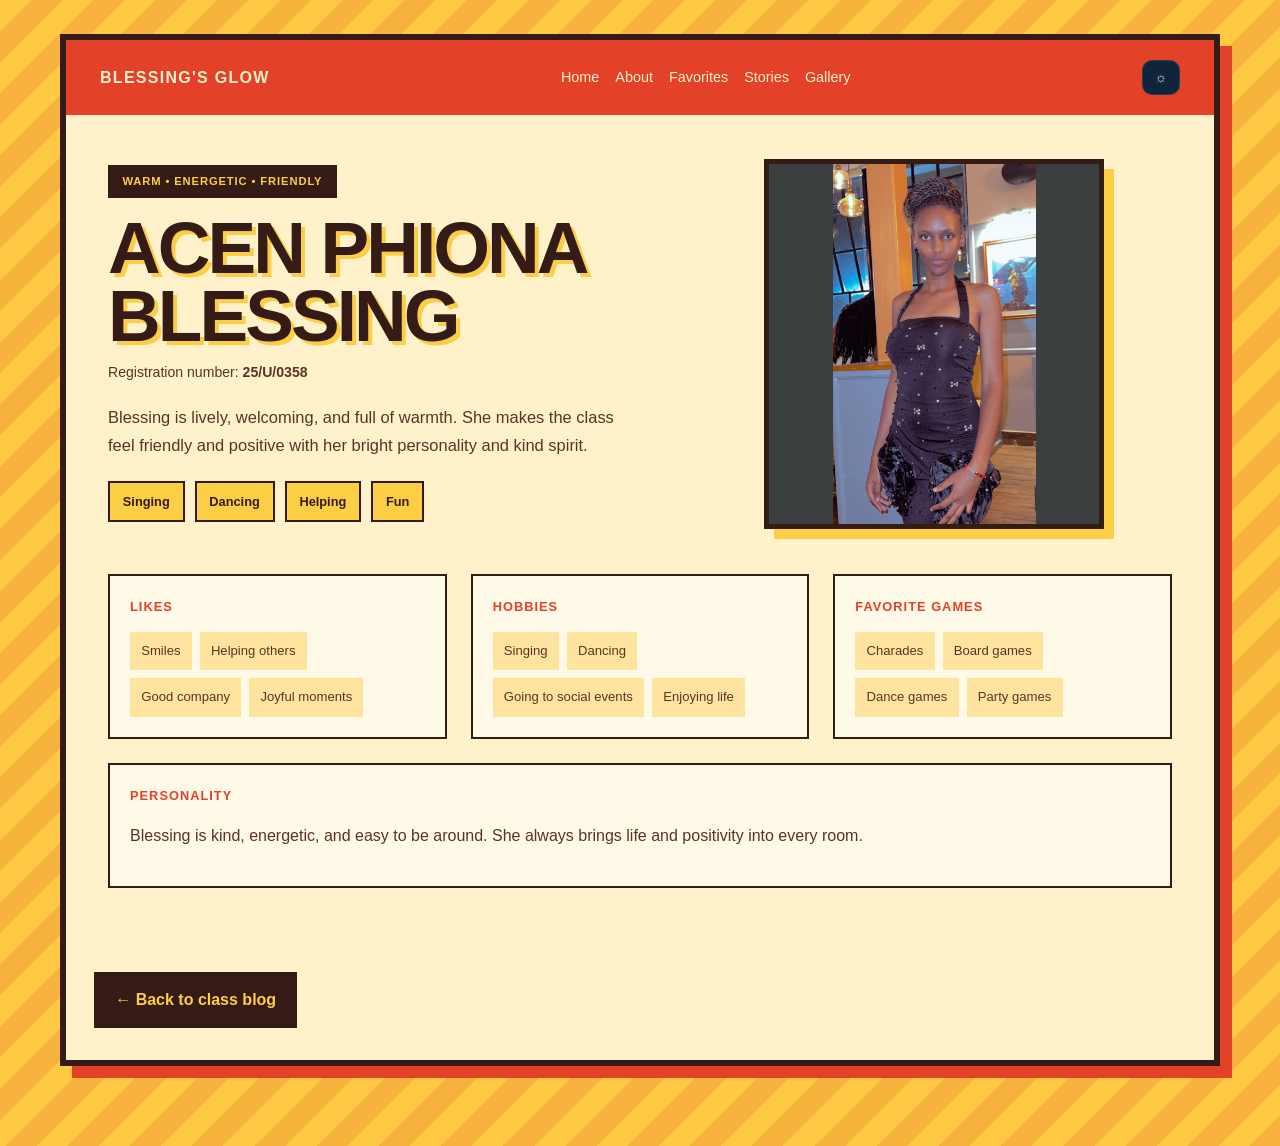
==== commit a1150156: "Connect profile page to shared theme and navigation" ====
--- a/acen-phiona-blessing.html
+++ b/acen-phiona-blessing.html
@@ -85,5 +85,6 @@
         </div>
       </div>
     </main>
-  </body>
+    <script src="site.js" defer></script>
+</body>
 </html>
--- a/styles.css
+++ b/styles.css
@@ -2060,3 +2060,25 @@
     height: min(88vw, 390px);
   }
 }
+
+/* ClassBlog full upgrade */
+:root{--navy:#071321;--panel:#10243a;--cyan:#73e1ed;--blue:#8eb5ff;--white:#edf6ff;--muted:#9db1c8;--line:rgba(163,190,219,.16)}
+body{font-family:Arial,Helvetica,sans-serif;background:var(--navy);color:var(--white)}
+.new-header{position:sticky;top:0;z-index:30;background:rgba(5,15,27,.94);backdrop-filter:blur(16px);border-bottom:1px solid var(--line)}
+.header-inner{display:flex;align-items:center;justify-content:space-between;min-height:72px;gap:20px}
+.new-brand{font-size:1.2rem;font-weight:800;color:var(--white);text-decoration:none}.new-brand b{display:inline-grid;place-items:center;width:34px;height:34px;margin-right:8px;border-radius:10px;background:linear-gradient(120deg,var(--cyan),var(--blue));color:#061522}.new-brand span{color:var(--cyan)}
+.new-nav{display:flex;gap:25px}.new-nav a{color:var(--muted);text-decoration:none;font-weight:600}.new-nav a:hover{color:var(--cyan)}
+.theme-toggle,.menu-toggle{border:1px solid var(--line);background:var(--panel);color:var(--white);border-radius:10px;padding:9px 12px;cursor:pointer}.menu-toggle{display:none}
+.new-hero{padding:90px 0;background:radial-gradient(ellipse at 80% 10%,rgba(42,140,180,.18),transparent 40%)}
+.hero-grid{display:grid;grid-template-columns:1.2fr .8fr;gap:50px;align-items:center}.eyebrow{color:var(--cyan);letter-spacing:.15em;font-weight:800;font-size:.72rem}
+.new-hero h1{font-size:clamp(3rem,6vw,5.2rem);line-height:1.05;letter-spacing:-.06em;margin:20px 0}.new-hero h1 span{color:var(--cyan)}.new-hero p,.section-title p,.feature-grid p,.stories-banner p{color:var(--muted);line-height:1.8;max-width:600px}
+.primary-button,.secondary-button{display:inline-block;padding:13px 18px;border-radius:11px;text-decoration:none;font-weight:700;margin:16px 10px 0 0}.primary-button{background:linear-gradient(120deg,var(--cyan),var(--blue));color:#061522}.secondary-button{border:1px solid var(--line);color:var(--white)}
+.hero-panel{padding:30px;border:1px solid rgba(115,225,237,.22);border-radius:24px;background:linear-gradient(145deg,#14314a,#0a1a2b);box-shadow:0 25px 60px #0004}.hero-panel small{color:var(--cyan);letter-spacing:.12em}.hero-panel h2{font-size:2.8rem;line-height:1.1;margin:35px 0}.stat-row{display:flex;justify-content:space-between;gap:12px;border-top:1px solid var(--line);padding-top:20px;color:var(--muted);font-size:.8rem}.stat-row b{display:block;color:var(--cyan);font-size:1.3rem}
+.section{padding-top:75px;padding-bottom:75px}.section-title h2{font-size:clamp(2rem,4vw,3rem);margin:12px 0 6px}.search-row{display:flex;justify-content:space-between;align-items:center;gap:12px;margin:30px 0 18px;color:var(--muted);font-size:.85rem}.search-row input{width:min(470px,100%);padding:13px 15px;border:1px solid var(--line);border-radius:10px;background:var(--panel);color:var(--white);font:inherit}
+.member-grid{display:grid;grid-template-columns:repeat(3,minmax(0,1fr));gap:20px}.member-card{padding:0;overflow:hidden;border:1px solid var(--line);border-radius:17px;background:linear-gradient(150deg,#10243a,#0a192b);transition:transform .2s,border-color .2s}.member-card:hover{transform:translateY(-5px);border-color:var(--cyan)}.member-card img{width:100%;height:190px;object-fit:cover}.member-card>div{padding:18px}.member-card small{color:var(--cyan);font-weight:bold;letter-spacing:.12em}.member-card h3{margin:9px 0 5px}.member-card p{color:var(--muted);font-size:.86rem;line-height:1.6}.member-card .reg{font-size:.74rem;color:#8ba7c1}.member-card a{color:var(--cyan);text-decoration:none;font-weight:bold;font-size:.85rem}
+.feature-grid{display:grid;grid-template-columns:repeat(3,1fr);gap:18px}.feature-grid article{padding:24px;border:1px solid var(--line);border-radius:17px;background:#0c1d30}.feature-grid article>b{color:var(--cyan);font-size:1.5rem}.feature-grid h3{margin-bottom:8px}.stories-banner{padding:48px 0;background:linear-gradient(100deg,#123b50,#10243a)}.stories-banner .container{display:flex;justify-content:space-between;align-items:center;gap:20px}.stories-banner h2{margin:10px 0}.new-footer{padding:28px 0;border-top:1px solid var(--line);color:var(--muted);font-size:.8rem}
+.content-heading{padding:65px 0 25px}.content-heading h1{font-size:clamp(2.5rem,5vw,4rem);margin:12px 0}.content-heading p{color:var(--muted);max-width:650px;line-height:1.8}.post-grid,.gallery-grid{display:grid;grid-template-columns:repeat(3,minmax(0,1fr));gap:18px;padding-bottom:75px}.post-card{display:flex;flex-direction:column;padding:23px;border:1px solid var(--line);border-radius:17px;background:linear-gradient(150deg,#10243a,#0a192b);min-height:240px}.post-meta{display:flex;justify-content:space-between;gap:10px;color:var(--cyan);font-size:.7rem}.post-card h2{font-size:1.25rem;margin:25px 0 8px}.post-card p{color:var(--muted);font-size:.88rem;line-height:1.7}.post-card a{margin-top:auto;color:var(--cyan);text-decoration:none;font-weight:bold}.article-wrap{max-width:780px;margin:0 auto;padding:55px 20px 90px}.article-wrap h1{font-size:clamp(2.4rem,5vw,4rem);line-height:1.1}.article-body{color:var(--muted);font-size:1.02rem;line-height:1.95}.gallery-item{margin:0;overflow:hidden;border:1px solid var(--line);border-radius:15px;background:var(--panel)}.gallery-item img{width:100%;height:270px;object-fit:cover}.gallery-item figcaption{padding:0 15px;color:var(--muted)}
+body.light-theme{background:#f1f6fa;color:#14283d}body.light-theme .new-header,body.light-theme .new-footer{background:#f8fbfd}body.light-theme .new-brand,body.light-theme .new-nav a,body.light-theme .section-title h2{color:#14283d}body.light-theme .member-card,body.light-theme .post-card,body.light-theme .feature-grid article,body.light-theme .gallery-item{background:white;color:#14283d}body.light-theme .member-card h3,body.light-theme .post-card h2{color:#14283d}
+@media(max-width:850px){.member-grid,.post-grid,.gallery-grid{grid-template-columns:repeat(2,minmax(0,1fr))}.hero-grid{gap:25px}}
+@media(max-width:650px){.menu-toggle{display:block}.new-nav{display:none;position:absolute;top:70px;left:16px;right:16px;padding:15px;background:#0b1b2d;border:1px solid var(--line);border-radius:12px;flex-direction:column;gap:0}.new-nav.open{display:flex}.new-nav a{padding:12px}.hero-grid{grid-template-columns:1fr}.new-hero{padding:55px 0}.member-grid,.post-grid,.gallery-grid,.feature-grid{grid-template-columns:1fr}.member-card img{height:230px}.stories-banner .container{align-items:flex-start;flex-direction:column}.section{padding-top:55px;padding-bottom:55px}}
+@media(prefers-reduced-motion:reduce){*{scroll-behavior:auto!important;transition:none!important}}
